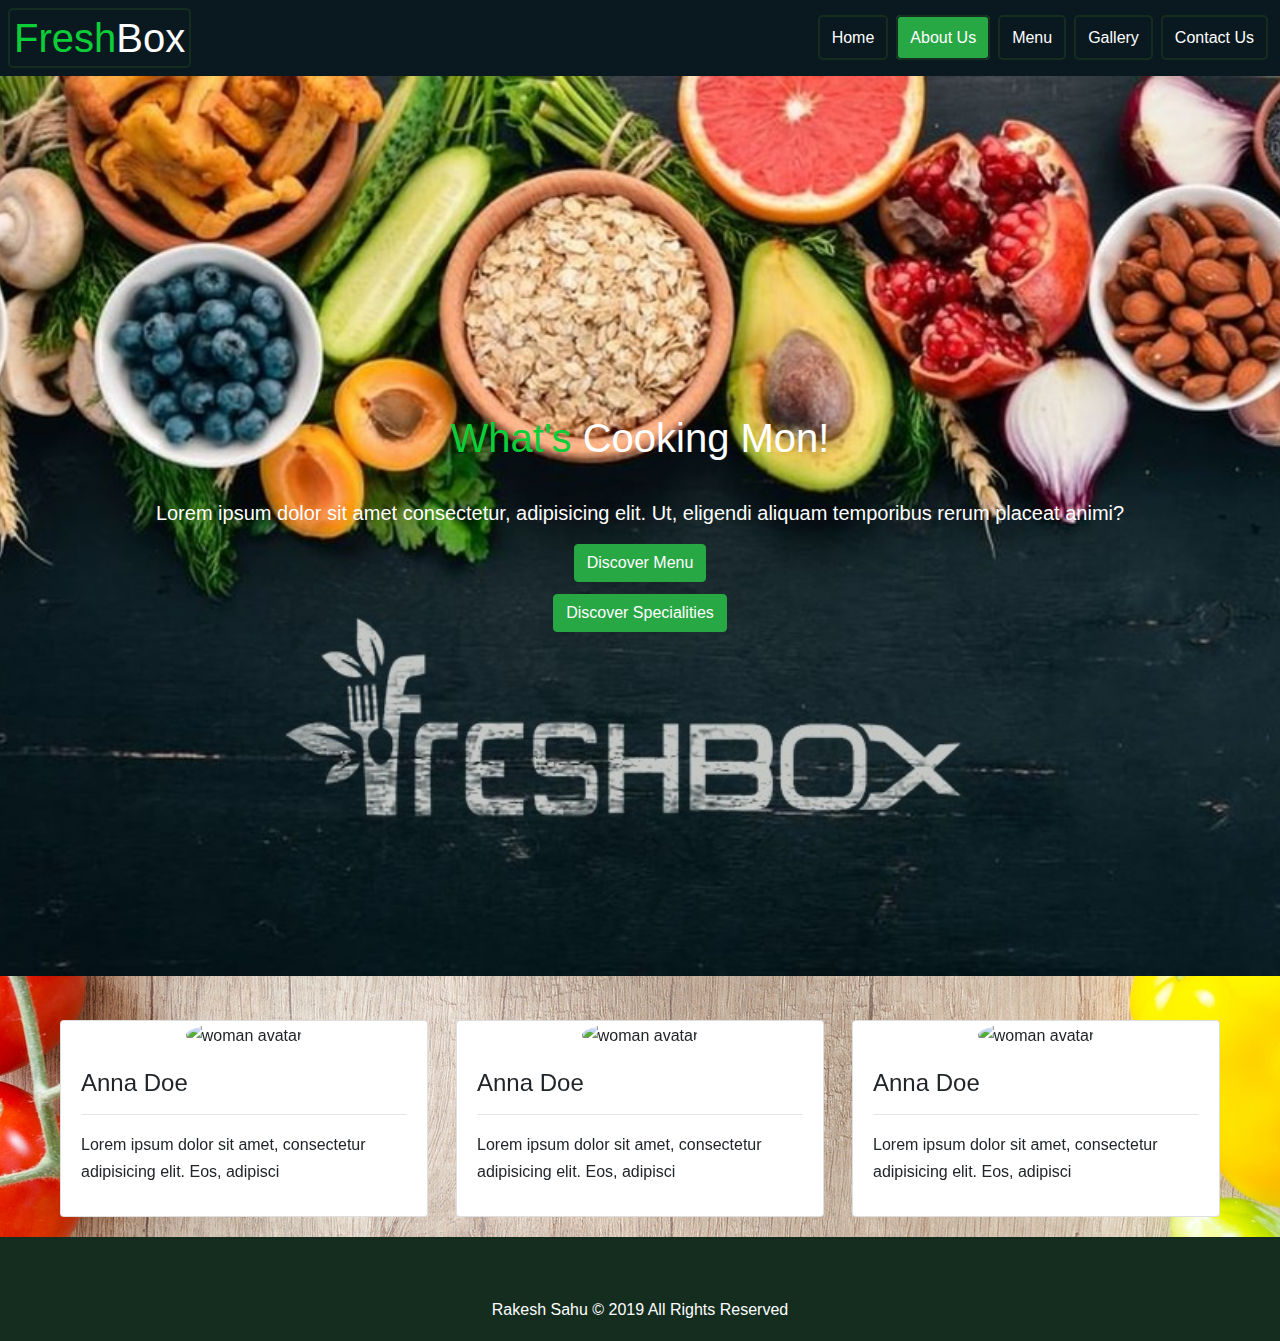
==== About Us.html @ 0f118262 "Monday Evening" ====
<!DOCTYPE html>
<html lang="en">
<head>
    <meta charset="UTF-8">
    <meta name="viewport" content="width=device-width, initial-scale=1.0">
    <meta http-equiv="X-UA-Compatible" content="ie=edge">
    <script src="jquery-3.4.1.min.js"></script>
    <link rel="stylesheet" href="https://stackpath.bootstrapcdn.com/bootstrap/4.4.1/css/bootstrap.min.css" integrity="sha384-Vkoo8x4CGsO3+Hhxv8T/Q5PaXtkKtu6ug5TOeNV6gBiFeWPGFN9MuhOf23Q9Ifjh" crossorigin="anonymous">
    <script src="https://kit.fontawesome.com/f54240c077.js" crossorigin="anonymous"></script>
    <script src="https://kit.fontawesome.com/f54240c077.js" crossorigin="anonymous"></script>
    <link rel="stylesheet" href="css/style.css">
    <link rel="stylesheet" href="css/about-style.css">
    <title>Freshbox - Menu</title>
</head>
<body>
    <!-- Main Body -->
<div class="container-fluid mainBody" style="padding: 0;">
    <div class="top-container container-fluid">
<!-- Nav Bar -->
<section>
  <nav>
    <div class="nav-bar">
      <h1 class="logo"> <a href="index.html"> <span class="primary-heading"><i class="fas fa-utensils"></i>Fresh</span>Box</a></h1>
      </a>
      <ul>
        <li><a href="index.html">Home</a></li>
        <li><a class="active-nav" href="About Us.html">About Us</a></li>
        <li><a href="Menu.html">Menu</a></li>
        <li><a href="Gallery.html">Gallery</a></li>
        <li><a href="contact.html">Contact Us</a></li>
      </ul>
  </div> 
  </nav>
</section>
<!-- Nav Bar Ends -->
  <header>
    <div class="showcase">
      <!-- Showcase -->
        <div class="showcase-content">
                <h1> <span class="primary-heading">What's</span> Cooking Mon!</h1>
                <p class="lead">Lorem ipsum dolor sit amet consectetur, adipisicing elit. Ut, eligendi aliquam temporibus rerum placeat animi?</p>
                <a class="btn btn-success" href="#Menu"> Discover Menu</a>
                <a class="btn btn-success" href="#chef-spl"> Discover Specialities</a>
        </div>
    </div>
</header>
</div>

<div class="middle-container">
  <div id="carouselExampleIndicators" class="carousel slide" data-ride="carousel">
    <ol class="carousel-indicators">
      <li data-target="#carouselExampleIndicators" data-slide-to="0" class="active"></li>
      <li data-target="#carouselExampleIndicators" data-slide-to="1"></li>
      <li data-target="#carouselExampleIndicators" data-slide-to="2"></li>
    </ol>
    <div class="carousel-inner">
      <div class="carousel-item active" style="padding:2rem">
        <div class="home-cards about-cards">
          <div class="card" style="width: 23rem;">
                <!-- Avatar -->
                <div class="avatar mx-auto white">
                  <img src="https://mdbootstrap.com/img/Photos/Avatars/img%20%2810%29.jpg" class="rounded-circle" alt="woman avatar">
                </div>

                <!-- Content -->
                <div class="card-body">
                  <!-- Name -->
                  <h4 class="card-title">Anna Doe</h4>
                  <hr>
                  <!-- Quotation -->
                  <p><i class="fas fa-quote-left"></i> Lorem ipsum dolor sit amet, consectetur adipisicing elit. Eos, adipisci</p>
                </div>
          </div>
          <div class="card" style="width: 23rem;">
            <!-- Avatar -->
            <div class="avatar mx-auto white">
              <img src="https://mdbootstrap.com/img/Photos/Avatars/img%20%2810%29.jpg" class="rounded-circle" alt="woman avatar">
            </div>

            <!-- Content -->
            <div class="card-body">
              <!-- Name -->
              <h4 class="card-title">Anna Doe</h4>
              <hr>
              <!-- Quotation -->
              <p><i class="fas fa-quote-left"></i> Lorem ipsum dolor sit amet, consectetur adipisicing elit. Eos, adipisci</p>
            </div>
          </div>
          <div class="card" style="width: 23rem;">
            <!-- Avatar -->
            <div class="avatar mx-auto white">
              <img src="https://mdbootstrap.com/img/Photos/Avatars/img%20%2810%29.jpg" class="rounded-circle" alt="woman avatar">
            </div>

            <!-- Content -->
            <div class="card-body">
              <!-- Name -->
              <h4 class="card-title">Anna Doe</h4>
              <hr>
              <!-- Quotation -->
              <p><i class="fas fa-quote-left"></i> Lorem ipsum dolor sit amet, consectetur adipisicing elit. Eos, adipisci</p>
            </div>
          </div>
      </div>
      </div>
      <div class="carousel-item" style="padding:2rem">
        <div class="home-cards">
          <div class="card" style="width: 23rem;">
            <!-- Avatar -->
            <div class="avatar mx-auto white">
              <img src="https://mdbootstrap.com/img/Photos/Avatars/img%20%2810%29.jpg" class="rounded-circle" alt="woman avatar">
            </div>

            <!-- Content -->
            <div class="card-body">
              <!-- Name -->
              <h4 class="card-title">Anna Doe</h4>
              <hr>
              <!-- Quotation -->
              <p><i class="fas fa-quote-left"></i> Lorem ipsum dolor sit amet, consectetur adipisicing elit. Eos, adipisci</p>
            </div>
          </div>
          <div class="card" style="width: 23rem;">
            <!-- Avatar -->
            <div class="avatar mx-auto white">
              <img src="https://mdbootstrap.com/img/Photos/Avatars/img%20%2810%29.jpg" class="rounded-circle" alt="woman avatar">
            </div>

            <!-- Content -->
            <div class="card-body">
              <!-- Name -->
              <h4 class="card-title">Anna Doe</h4>
              <hr>
              <!-- Quotation -->
              <p><i class="fas fa-quote-left"></i> Lorem ipsum dolor sit amet, consectetur adipisicing elit. Eos, adipisci</p>
            </div>
          </div>
          <div class="card" style="width: 23rem;">
            <!-- Avatar -->
            <div class="avatar mx-auto white">
              <img src="https://mdbootstrap.com/img/Photos/Avatars/img%20%2810%29.jpg" class="rounded-circle" alt="woman avatar">
            </div>

            <!-- Content -->
            <div class="card-body">
              <!-- Name -->
              <h4 class="card-title">Anna Doe</h4>
              <hr>
              <!-- Quotation -->
              <p><i class="fas fa-quote-left"></i> Lorem ipsum dolor sit amet, consectetur adipisicing elit. Eos, adipisci</p>
            </div>
          </div>
      </div>
      </div>
      <div class="carousel-item" style="padding:2rem">
        <div class="home-cards">
          <div class="card" style="width: 23rem;">
            <!-- Avatar -->
            <div class="avatar mx-auto white">
              <img src="https://mdbootstrap.com/img/Photos/Avatars/img%20%2810%29.jpg" class="rounded-circle" alt="woman avatar">
            </div>

            <!-- Content -->
            <div class="card-body">
              <!-- Name -->
              <h4 class="card-title">Anna Doe</h4>
              <hr>
              <!-- Quotation -->
              <p><i class="fas fa-quote-left"></i> Lorem ipsum dolor sit amet, consectetur adipisicing elit. Eos, adipisci</p>
            </div>
          </div>
          <div class="card" style="width: 23rem;">
            <!-- Avatar -->
            <div class="avatar mx-auto white">
              <img src="https://mdbootstrap.com/img/Photos/Avatars/img%20%2810%29.jpg" class="rounded-circle" alt="woman avatar">
            </div>

            <!-- Content -->
            <div class="card-body">
              <!-- Name -->
              <h4 class="card-title">Anna Doe</h4>
              <hr>
              <!-- Quotation -->
              <p><i class="fas fa-quote-left"></i> Lorem ipsum dolor sit amet, consectetur adipisicing elit. Eos, adipisci</p>
            </div>
          </div>
          <div class="card" style="width: 23rem;">
            <!-- Avatar -->
            <div class="avatar mx-auto white">
              <img src="https://mdbootstrap.com/img/Photos/Avatars/img%20%2810%29.jpg" class="rounded-circle" alt="woman avatar">
            </div>

            <!-- Content -->
            <div class="card-body">
              <!-- Name -->
              <h4 class="card-title">Anna Doe</h4>
              <hr>
              <!-- Quotation -->
              <p><i class="fas fa-quote-left"></i> Lorem ipsum dolor sit amet, consectetur adipisicing elit. Eos, adipisci</p>
            </div>
          </div>
      </div>
      </div>
    </div>
  </div>
</div>

<div class="bottom-container menu-footer">
    <footer class="main-footer">
      <p class="social"><i class="fab fa-twitter footer-icon social-icon"></i> <i class="fab fa-facebook-f footer-icon social-icon"></i> <i class="fab fa-instagram footer-icon social-icon"></i> <i class="fas fa-envelope-square social-icon"></i></p>
     <p>Rakesh Sahu &copy; 2019 All Rights Reserved</p>
    </footer>        
</div>
</div>

<script src="https://code.jquery.com/jquery-3.4.1.slim.min.js" integrity="sha384-J6qa4849blE2+poT4WnyKhv5vZF5SrPo0iEjwBvKU7imGFAV0wwj1yYfoRSJoZ+n" crossorigin="anonymous"></script>
<script src="https://cdn.jsdelivr.net/npm/popper.js@1.16.0/dist/umd/popper.min.js" integrity="sha384-Q6E9RHvbIyZFJoft+2mJbHaEWldlvI9IOYy5n3zV9zzTtmI3UksdQRVvoxMfooAo" crossorigin="anonymous"></script>
<script src="https://stackpath.bootstrapcdn.com/bootstrap/4.4.1/js/bootstrap.min.js" integrity="sha384-wfSDF2E50Y2D1uUdj0O3uMBJnjuUD4Ih7YwaYd1iqfktj0Uod8GCExl3Og8ifwB6" crossorigin="anonymous"></script>
<script src="script.js"></script> 
</body>
</html>
---- css/style.css ----
/* CSS RESET */
*{
    margin: 0;
    padding: 0;
    box-sizing: border-box;
}

/* main Styling */

html,body {
    font-family: 'Segoe UI', Tahoma, Geneva, Verdana, sans-serif;
    line-height: 1.7em;
}

a {
    color: #333;
    text-decoration: none;
}

h1,h2,h3 {
    padding-bottom:20px;
}

p {
    margin: 10px 0;
}

/* Utilities */


.container-fluid {
    width: 100%;
    padding: 0;
}
.top-container {
    padding: 0;
}

.primary-heading {
    color: #0cce38 ;
}

.l-heading {
    font-size: 4rem;
    margin-bottom: 0.75rem;
    line-height: 1.1;
}

/* Nav bar */

.nav-bar{
    background:#0a1920;
    color: #fff;
    position: sticky;
    top: 0;
    display: flex;
    justify-content: space-between;
    z-index: 1;
    padding: 0.5rem;
}

.nav-bar ul {
    display: flex;
    list-style: none;
    align-items: center;
    margin: 0;
}

.nav-bar ul li a {
    color: #fff;
    padding: 0.75rem;
    margin: 0 0.25rem;
    border: 2px solid #142d1f;
    border-radius: 5px;
}

.nav-bar ul li a:hover {
    background: #28a745;
    color:#0a1920;
    text-decoration: none;
}

.nav-bar h1 {
    padding: 0.25rem;
    border: 2px solid #142d1f;
    border-radius: 5px;
    margin-bottom: 0;
}

.nav-bar h1 a {
    color: #fff;
}

.nav-bar h1 a:hover{
    cursor: pointer;
    text-decoration: none;
}

.active-nav {
    background: #28a745;
    color:#0a1920;
    text-decoration: none;
    
}


/* Showcase */

.showcase {
    background: #333 url(../Images/banner.jpeg);
    background-repeat: no-repeat;
    background-position: center;
    background-size: cover;
    height: 100vh;
    color: #fff;
}

.showcase .showcase-content {
    display: flex;
    flex-direction: column;
    height: 100%;
    justify-content: center;
    align-items: center;

}

.showcase-content .btn-success {
    margin:.375rem;
}

.showcase-content .btn-success:hover {
    background: #28a745;
    color:#0a1920;
    text-decoration: none;
}

/* middle container */

.home-cards {
    display: flex;
    justify-content: space-evenly;
    position: relative;
    bottom: 50px;
}

.card-btn {
    text-align: center;
} 

.middle-container .home-cards .card-body .card-btn a:hover {
    background: #28a745;
    color: #fff;
}

.testimonials .testimonial-img {
    background-position: center;
    background-repeat: no-repeat;
    background-size: cover;
}

.testimonials .carousel-caption {
    bottom: 7%;
}
.testimonials .carousel-caption h3,
.testimonials .carousel-caption p {
    text-align: left;
}

.testimonial-profile-pic, .testimonial-text {
    text-align: left;
}

.testimonial-profile-pic {
    float: left;
}

.testimonials .testimonial-text {
    position: relative;
    margin: 65px;
    padding-left: 175px;
}

.carousel-caption h2 {
    color: #9ade8e;
}

/* Footer */
.bottom-container {
    background-color:#534840;
    color: #9ade8e;
    text-align: center;
}
.main-footer p {
    margin: 0;
    padding: 1.1rem;
}

.main-footer .social {
    padding: 15px 0 0 0;
}

.main-footer .social .social-icon {
    margin-left: 5px;
}
.main-footer .social .social-icon:hover {
    cursor: pointer;
}

/* Menu Page */
.chef-spl{
    background-image: url(../Images/today-menu.jpg);
    background-position: center;
    background-repeat: no-repeat;
    background-size: cover;
}


.non-veg {
    display: flex;
    justify-content: space-evenly;
    padding: 1rem;
}

.veg {
    display: flex;
    justify-content: space-evenly;
    padding: 1rem;
}

.dish {
    text-align: center;
    color: #0a1920;
    padding: 1rem;
}

.today-menu .accordion{
    background-image:url(../Images/menu-bg-2.jpg);
    background-position: center;
    background-repeat: no-repeat;
    background-size: cover;
}


 .menu-footer {
    background-color:#142d1f;
    color:white;
    text-align: center;
 }

 /* Contact Us */
---- css/about-style.css ----
.about-bakery {
    margin: 0;
    background-image: url(../Images/chef2.jpg);
    background-position: center;
    background-repeat: no-repeat;
    background-size: cover;
}

.about-bakery .row-carousel-caption {
    margin-top: 140px;
}

.about-bakery .row-carousel-caption h5 p {
    color: #142d1f;
}

.about-bakery .testimonial-card {
    margin-left: 100px;
}
.row-carousel-about {
    display: flex;
    justify-content: space-evenly;
}

.about-cards {
    top: 0.75rem;
    bottom: 0;
}

.carousel {
    background-image: url(../Images/about-bg-2.jpg);
    background-position: center;
    background-repeat: no-repeat;
    background-size: cover;
}
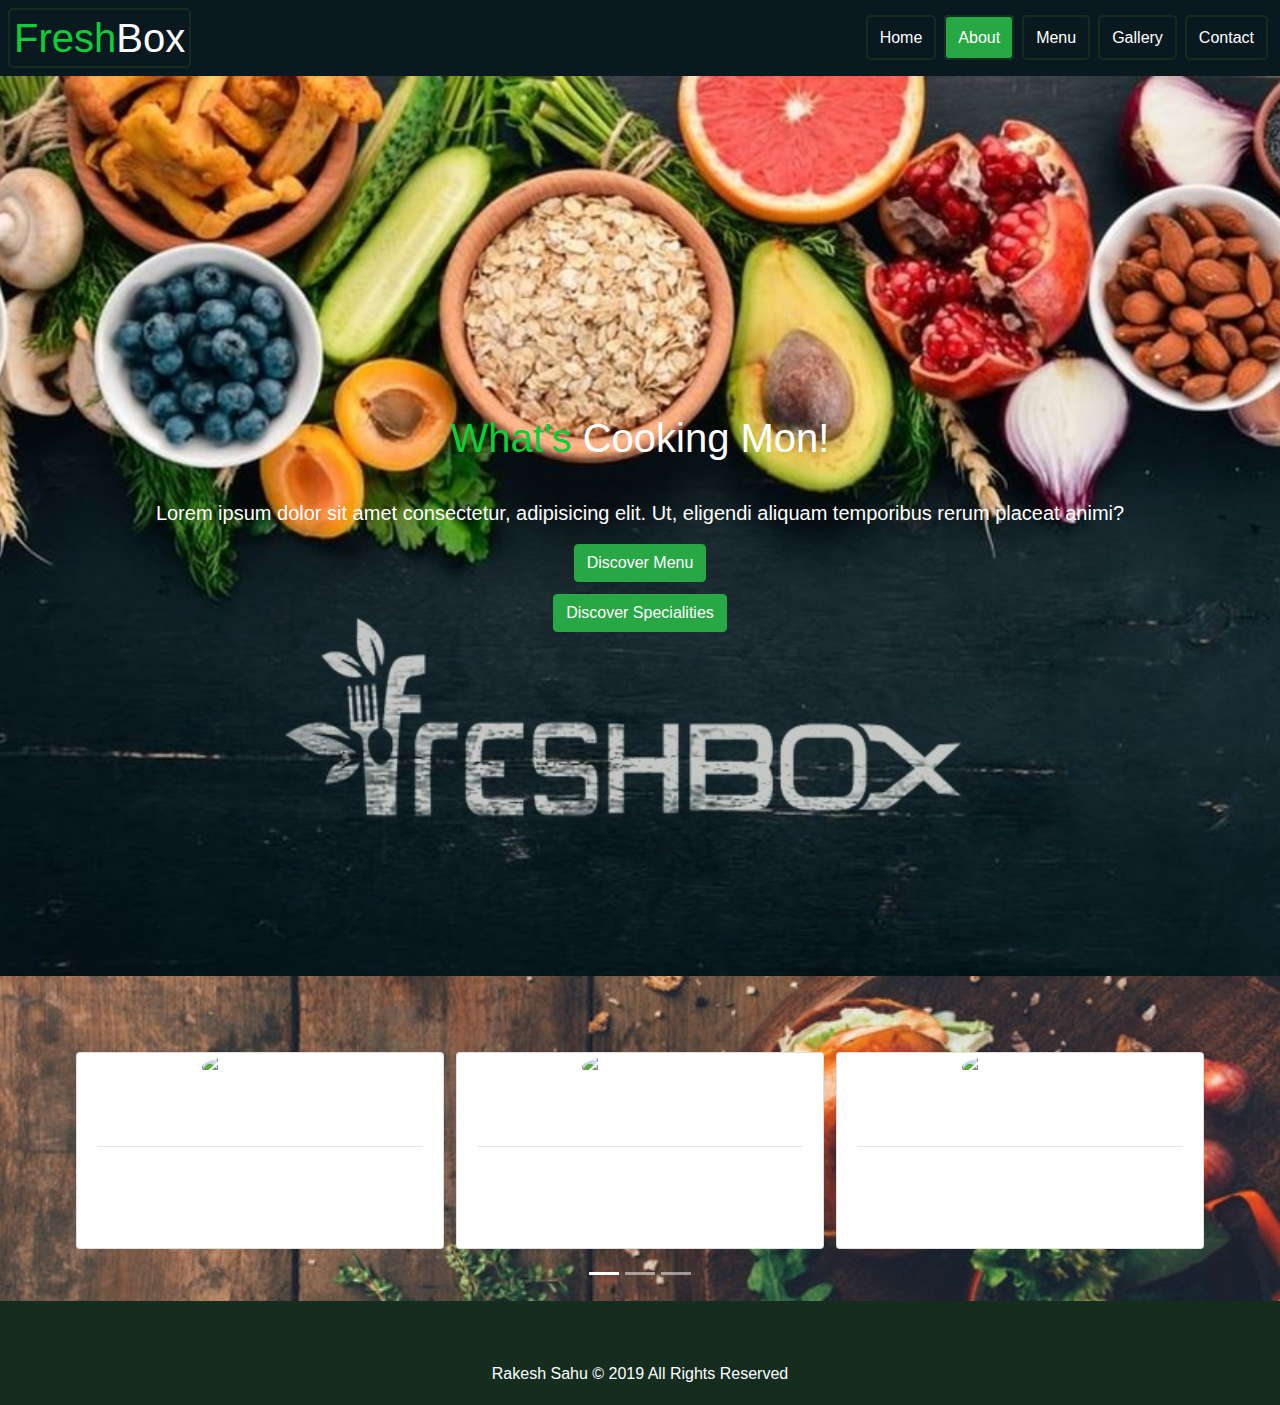
==== commit 5f709ef4: "Tuesday Evening" ====
--- a/About Us.html
+++ b/About Us.html
@@ -10,6 +10,7 @@
     <script src="https://kit.fontawesome.com/f54240c077.js" crossorigin="anonymous"></script>
     <link rel="stylesheet" href="css/style.css">
     <link rel="stylesheet" href="css/about-style.css">
+    <link rel="stylesheet" media="screen and (max-width: 768px)" href="css/mobile.css">
     <title>Freshbox - Menu</title>
 </head>
 <body>
@@ -24,10 +25,10 @@
       </a>
       <ul>
         <li><a href="index.html">Home</a></li>
-        <li><a class="active-nav" href="About Us.html">About Us</a></li>
+        <li><a class="active-nav" href="About Us.html">About</a></li>
         <li><a href="Menu.html">Menu</a></li>
         <li><a href="Gallery.html">Gallery</a></li>
-        <li><a href="contact.html">Contact Us</a></li>
+        <li><a href="contact.html">Contact</a></li>
       </ul>
   </div> 
   </nav>
--- a/css/style.css
+++ b/css/style.css
@@ -145,39 +145,35 @@
 
 .card-btn {
     text-align: center;
-} 
+}
+
+.home-cards .btn {
+    background: #1f582c;
+    color: #fff;
+}
 
 .middle-container .home-cards .card-body .card-btn a:hover {
     background: #28a745;
     color: #fff;
 }
 
-.testimonials .testimonial-img {
-    background-position: center;
-    background-repeat: no-repeat;
-    background-size: cover;
-}
-
-.testimonials .carousel-caption {
-    bottom: 7%;
-}
-.testimonials .carousel-caption h3,
-.testimonials .carousel-caption p {
-    text-align: left;
-}
-
-.testimonial-profile-pic, .testimonial-text {
-    text-align: left;
-}
-
-.testimonial-profile-pic {
-    float: left;
-}
-
-.testimonials .testimonial-text {
-    position: relative;
-    margin: 65px;
-    padding-left: 175px;
+.carousel-inner {
+    background-image: url(../Images/veggy-c.jpg);
+    background-position: center;
+    background-repeat: no-repeat;
+    background-size: cover;
+}
+
+/* .testimonials .testimonial-img {
+    background-position: center;
+    background-repeat: no-repeat;
+    background-size: cover;
+} */
+
+.carousel-inner {
+    text-align: center;
+    color: #fff;
+    padding: 2rem;
 }
 
 .carousel-caption h2 {
@@ -214,6 +210,9 @@
     background-size: cover;
 }
 
+.chef-spl h2 {
+    color: #880e4f;
+}
 
 .non-veg {
     display: flex;
@@ -233,11 +232,20 @@
     padding: 1rem;
 }
 
+.non-veg .card {
+    width: 23rem;
+}
+
+.veg .card {
+    width: 23rem;
+}
+
 .today-menu .accordion{
     background-image:url(../Images/menu-bg-2.jpg);
     background-position: center;
     background-repeat: no-repeat;
     background-size: cover;
+    text-align: center;
 }
 
 
@@ -247,6 +255,10 @@
     text-align: center;
  }
 
+ .today-menu h2 {
+     color: #880e4f;
+ }
+
  /* Contact Us */
 
  
--- a/css/mobile.css
+++ b/css/mobile.css
@@ -0,0 +1,82 @@
+/* Smartphones */
+
+@media(max-width: 500px) {
+    .nav-bar {
+        flex-direction: column;
+        align-items: center;
+    }
+
+    .nav-bar h1 {
+        margin-bottom: 0.75rem;
+    }
+
+    .nav-bar ul li a {
+        padding: 0.15rem;
+        margin: 0.15rem;
+    }
+
+    .showcase-content {
+        text-align: center;
+    }
+
+    .home-cards {
+        flex-direction: column;
+        bottom: 0;
+    }
+    
+    .home-cards .card-body .card-title,
+    .home-cards .card-body .card-title {
+        text-align: center;
+    }
+
+    .non-veg, .veg {
+        flex-direction: column;
+    }
+
+    .non-veg .card {
+        width: 18rem;
+        margin: 1rem auto;
+    }
+
+    .veg .card {
+        width: 18rem;
+        margin: 1rem auto;
+        
+    }
+
+    .veg .card .menu-card-btn,
+    .non-veg .card .menu-card-btn {
+        text-align: center;
+    }
+
+    .today-menu .accordion {
+        text-align: center;
+    }
+
+    .today-menu .accordion .card-body {
+        padding: 0;
+    }
+
+    .today-menu .accordion .card-body .row {
+        display: flex;
+        flex-direction: column-reverse;
+        margin: 0.1rem;
+    }
+
+    .today-menu .accordion .card-body .row .col-4 {
+        display: flex;
+        padding: 0;
+    }
+
+    .today-menu .accordion .card-body .row .col-4 .list-group {
+        display: flex;
+        flex-direction: row;
+        align-items: center;
+        margin: 1rem;
+    }
+
+    .today-menu .accordion .card-body .row .col-4 .list-group a {
+        padding: 0.8rem;
+        margin: auto;
+    }
+}